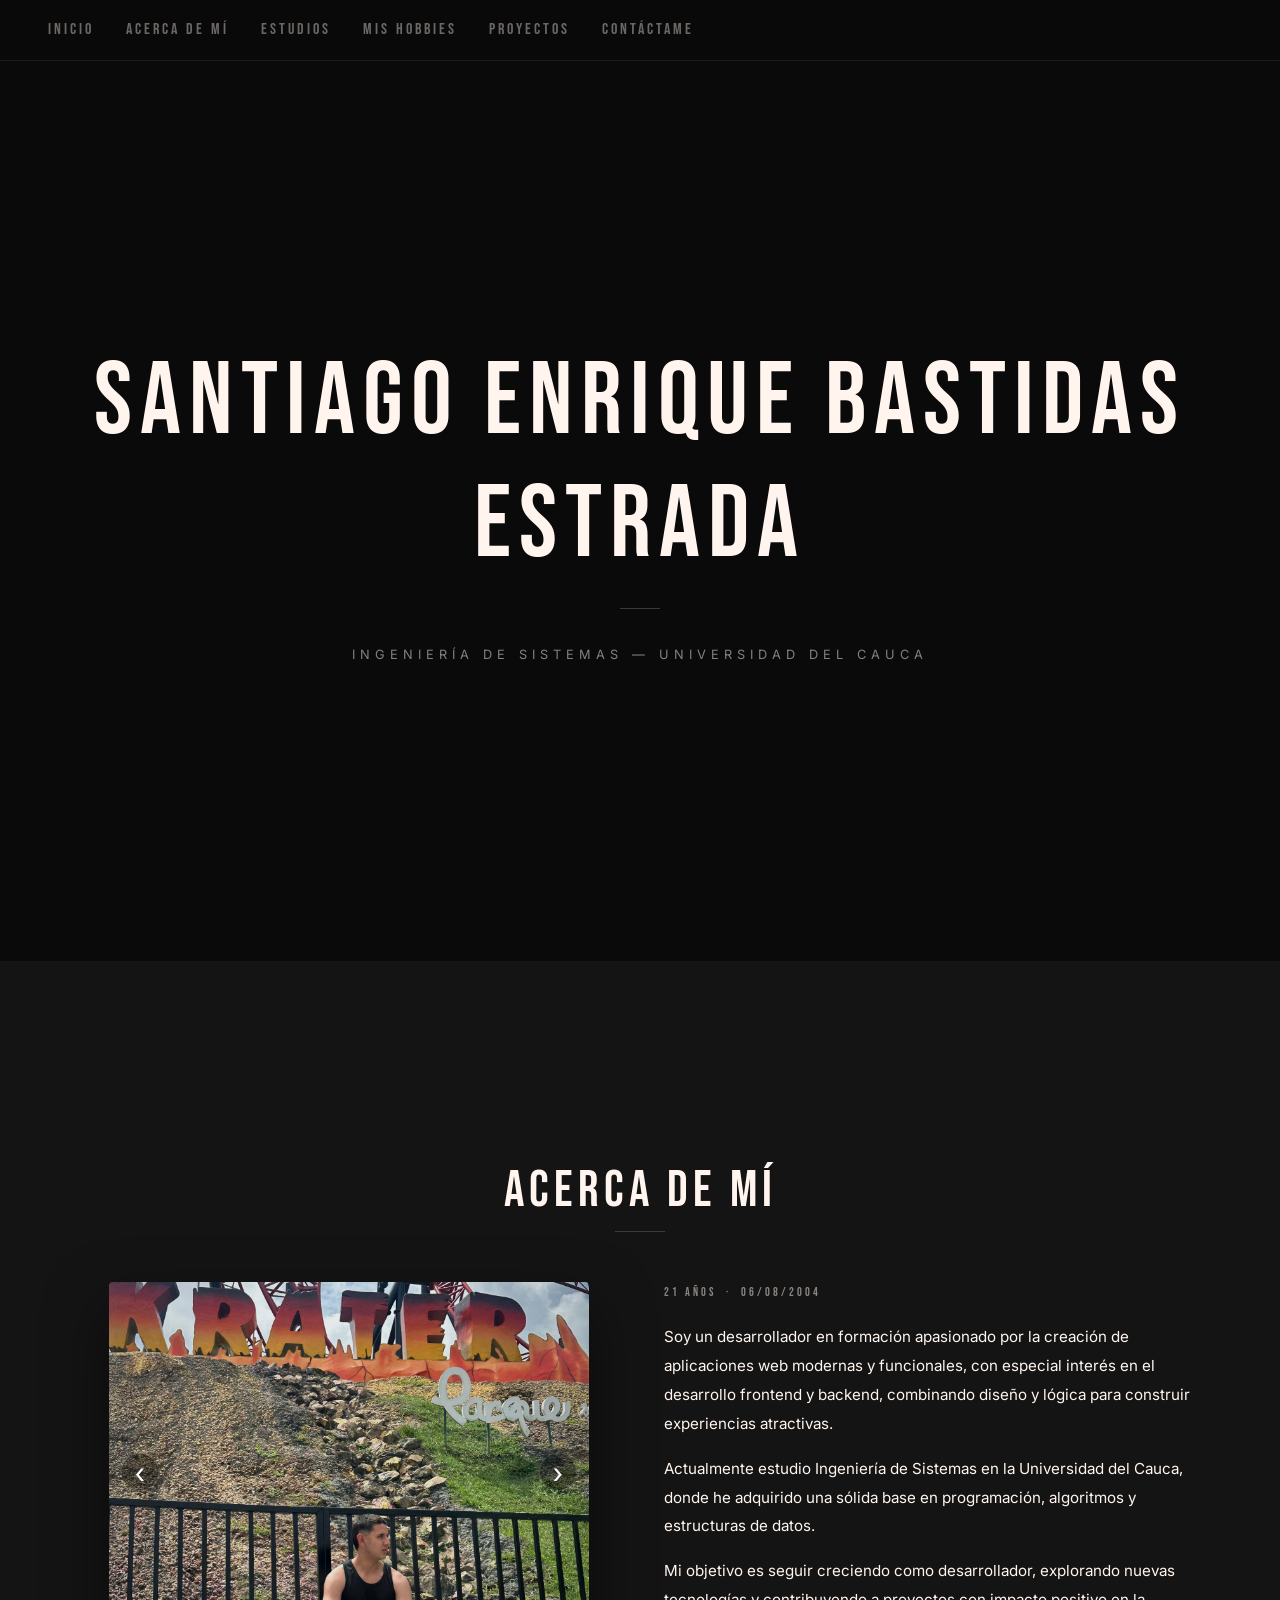
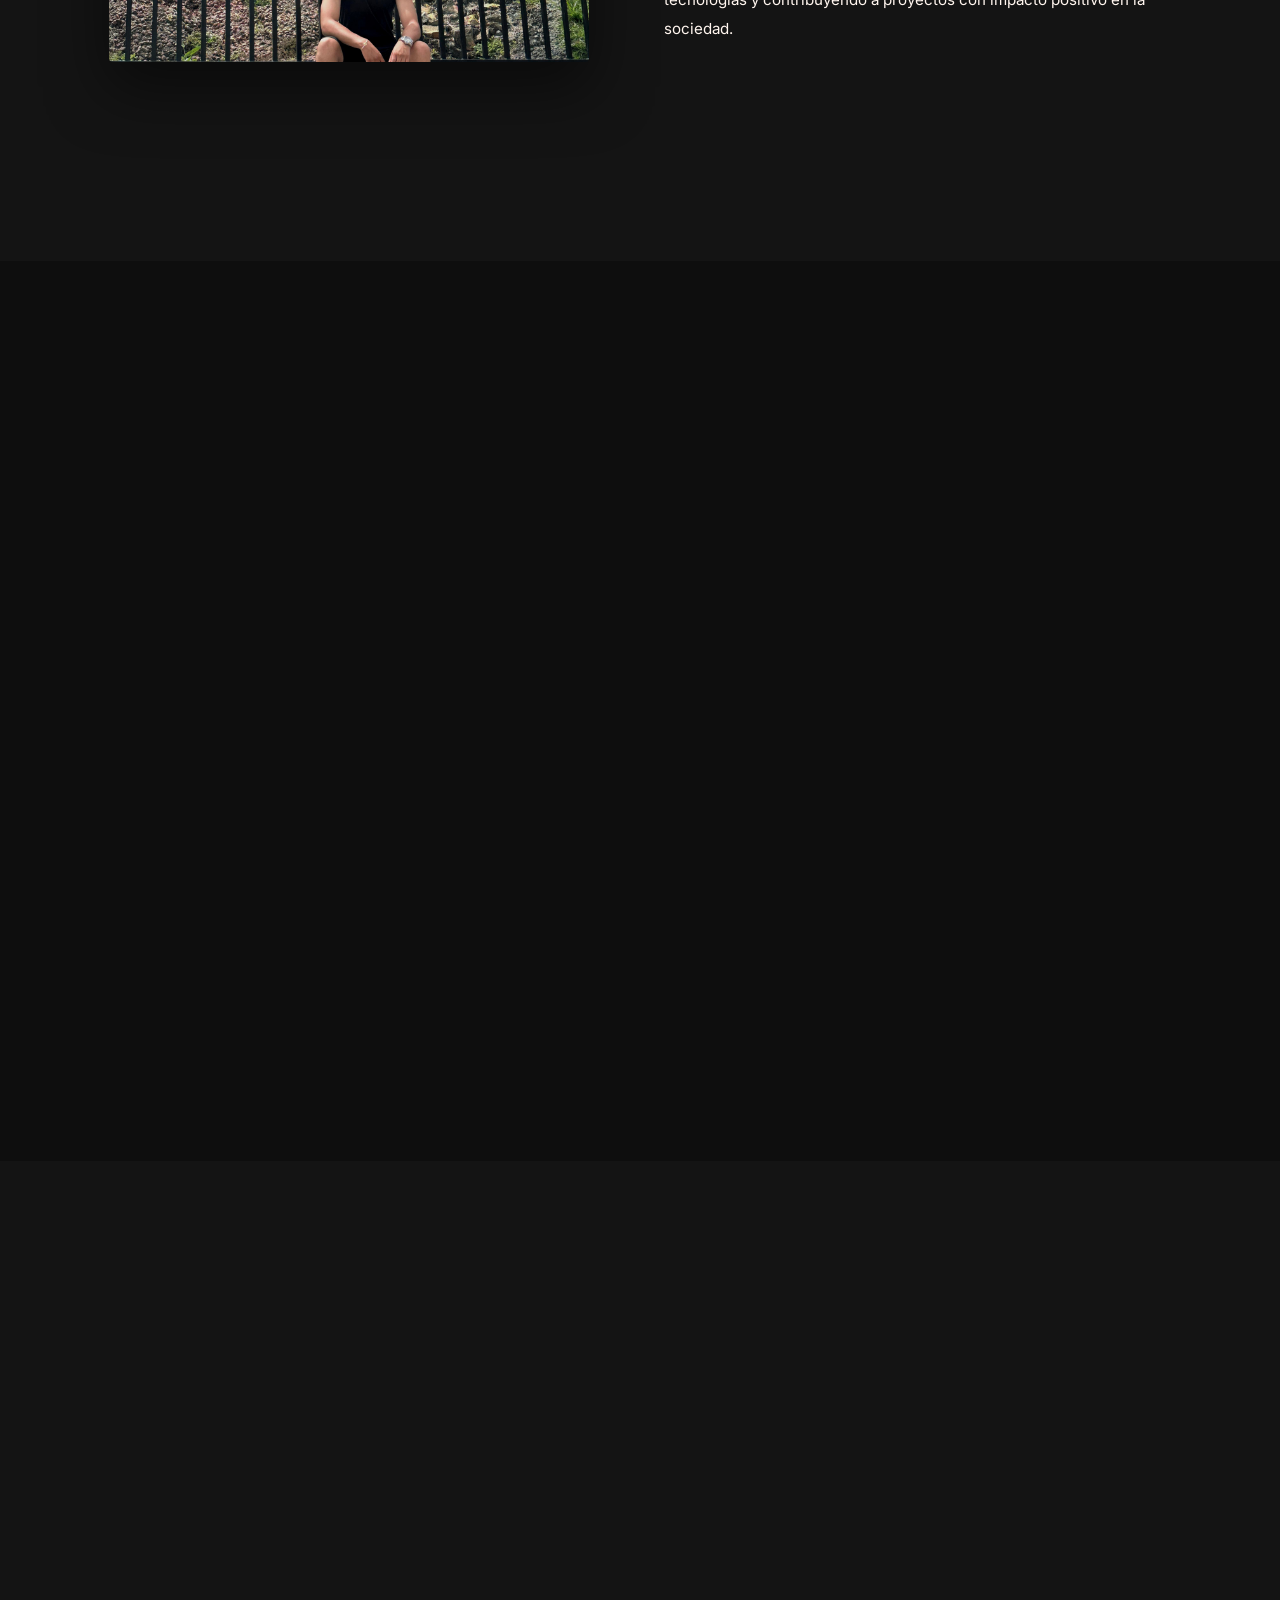
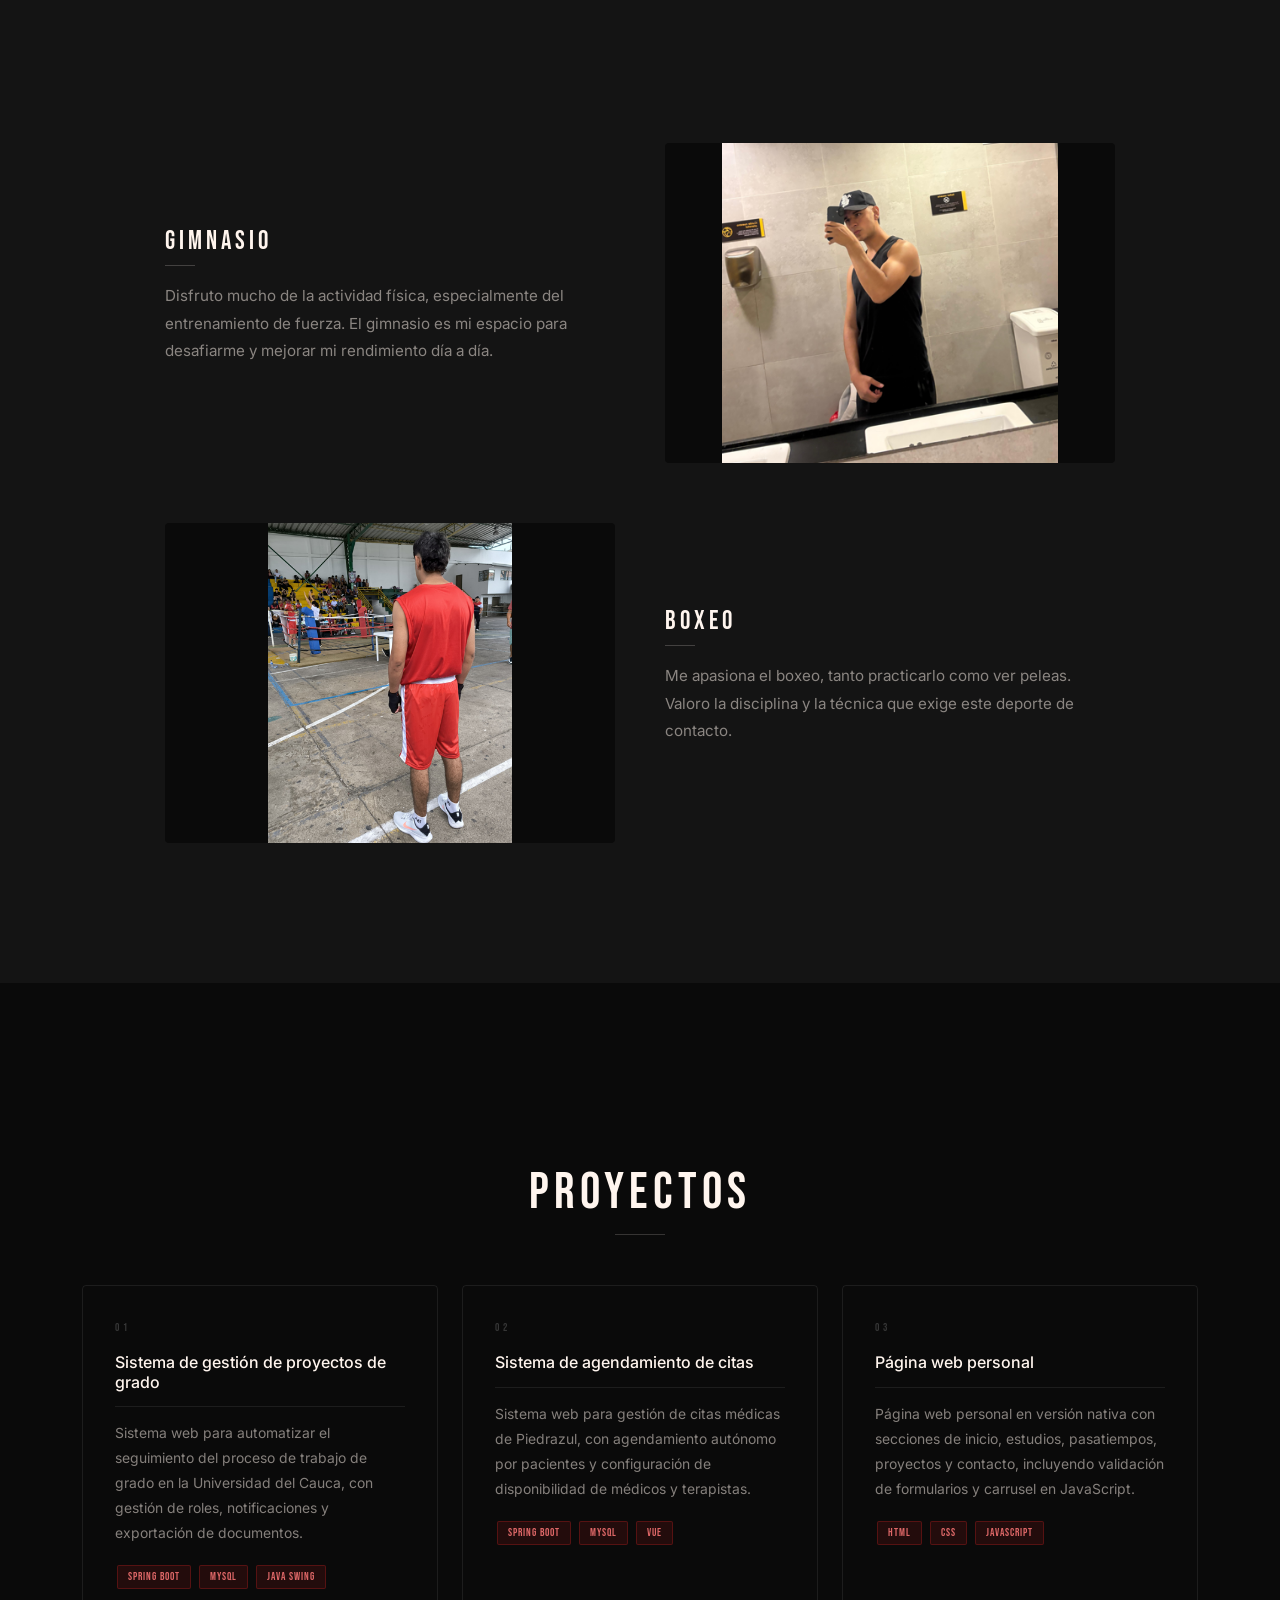
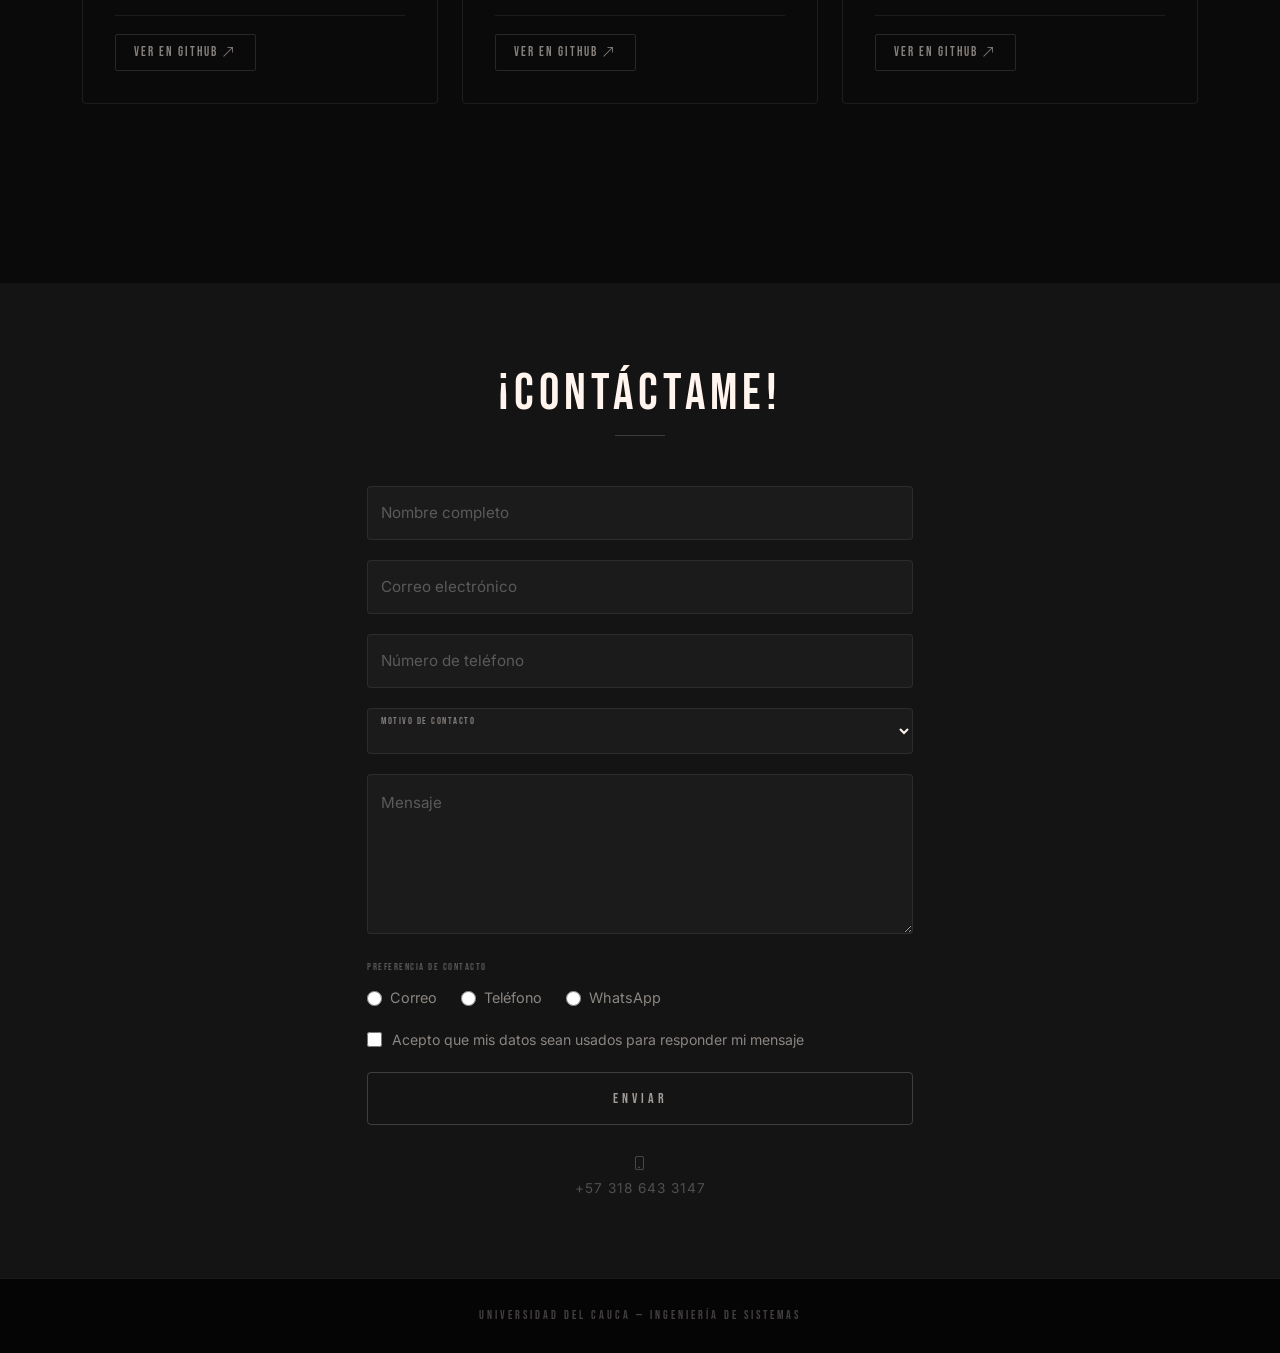
==== SPA(SANTIAGO BASTIDAS)/index.html @ 63e8b096 "se realizo la implementacion de la pagina de presentacion usando SPA" ====
<!DOCTYPE html>
<html lang="es">
<head>
    <meta charset="utf-8" />
    <meta name="viewport" content="width=device-width, initial-scale=1" />
    <meta name="description" content="Curriculum Vitae - Santiago Bastidas" />
    <title>Santiago Bastidas - CV</title>
    <link href="https://cdn.jsdelivr.net/npm/bootstrap@5.3.0/dist/css/bootstrap.min.css" rel="stylesheet" />
    <link href="https://cdn.jsdelivr.net/npm/bootstrap-icons@1.10.5/font/bootstrap-icons.css" rel="stylesheet" />
    <link href="https://fonts.googleapis.com/css2?family=Bebas+Neue&family=Inter:wght@300;400;500&display=swap" rel="stylesheet">
    <link href="css/styles.css" rel="stylesheet" />
</head>
<body>

    <!-- NAVBAR -->
    <nav class="navbar navbar-expand-lg navbar-custom sticky-top">
        <div class="container-fluid">
            <button class="navbar-toggler" type="button" data-bs-toggle="collapse" data-bs-target="#navbarNav">
                <span class="navbar-toggler-icon"></span>
            </button>
            <div class="collapse navbar-collapse" id="navbarNav">
                <ul class="navbar-nav">
                    <li class="nav-item"><a class="nav-link" href="#inicio">Inicio</a></li>
                    <li class="nav-item"><a class="nav-link" href="#acerca">Acerca de mí</a></li>
                    <li class="nav-item"><a class="nav-link" href="#estudios">Estudios</a></li>
                    <li class="nav-item"><a class="nav-link" href="#hobbies">Mis Hobbies</a></li>
                    <li class="nav-item"><a class="nav-link" href="#proyectos">Proyectos</a></li>
                    <li class="nav-item"><a class="nav-link" href="#contacto">Contáctame</a></li>
                </ul>
            </div>
        </div>
    </nav>

    <!-- INICIO -->
    <section id="inicio">
        <h1>SANTIAGO ENRIQUE BASTIDAS ESTRADA</h1>
        <div class="linea-decorativa"></div>
        <p class="subtitulo">Ingeniería de Sistemas — Universidad del Cauca</p>
    </section>

    <!-- ACERCA DE MÍ -->
    <section id="acerca">
        <div class="container">
            <div class="titulo-wrapper animar">
                <h2 class="seccion-titulo">Acerca de mí</h2>
                <span class="titulo-linea"></span>
            </div>
            <div class="row align-items-center g-5">
                <div class="col-lg-6 animar-izq">
                    <div class="mi-carrusel" id="carouselMe">
                        <div class="mi-carrusel-track">
                            <img src="assets/img/presentacion1.JPG" alt="Foto 1">
                            <img src="assets/img/presentacion2.png" alt="Foto 2">
                            <img src="assets/img/presentacion3.JPG" alt="Foto 3">
                        </div>
                        <button class="mi-carrusel-btn prev" onclick="moverCarrusel('carouselMe', -1)">&#8249;</button>
                        <button class="mi-carrusel-btn next" onclick="moverCarrusel('carouselMe', 1)">&#8250;</button>
                    </div>
                </div>
                <div class="col-lg-6 animar-der">
                    <p style="color: var(--text-muted); font-size: 0.78rem; letter-spacing: 3px; margin-bottom: 20px; font-family: 'Bebas Neue', cursive;">
                        21 AÑOS &nbsp;·&nbsp; 06/08/2004
                    </p>
                    <p style="color: var(--text); line-height: 1.9; margin-bottom: 16px; font-size: 0.95rem;">
                        Soy un desarrollador en formación apasionado por la creación de aplicaciones web modernas y funcionales,
                        con especial interés en el desarrollo frontend y backend, combinando diseño y lógica para construir experiencias atractivas.
                    </p>
                    <p style="color: var(--text); line-height: 1.9; margin-bottom: 16px; font-size: 0.95rem;">
                        Actualmente estudio Ingeniería de Sistemas en la Universidad del Cauca,
                        donde he adquirido una sólida base en programación, algoritmos y estructuras de datos.
                    </p>
                    <p style="color: var(--text); line-height: 1.9; font-size: 0.95rem;">
                        Mi objetivo es seguir creciendo como desarrollador, explorando nuevas tecnologías
                        y contribuyendo a proyectos con impacto positivo en la sociedad.
                    </p>
                </div>
            </div>
        </div>
    </section>

    <!-- ESTUDIOS -->
    <section id="estudios">
        <div class="container">
            <div class="titulo-wrapper animar">
                <h2 class="seccion-titulo">Estudios</h2>
                <span class="titulo-linea"></span>
            </div>
            <div class="table-responsive animar">
                <table class="tablaEstudios">
                    <thead>
                        <tr>
                            <th>Nivel</th>
                            <th>Institución</th>
                            <th>Años</th>
                            <th>Ubicación</th>
                        </tr>
                    </thead>
                    <tbody>
                        <tr>
                            <th>Educación Escolar</th>
                            <td>Institución Educativa Seminario</td>
                            <td>2010 – 2021</td>
                            <td>Ipiales, Nariño</td>
                        </tr>
                        <tr>
                            <th>Educación Superior</th>
                            <td>Universidad del Cauca</td>
                            <td>2022 – 2026</td>
                            <td>Popayán, Cauca</td>
                        </tr>
                    </tbody>
                </table>
            </div>
        </div>
    </section>

    <!-- HOBBIES -->
    <section id="hobbies">
        <div class="container">
            <div class="titulo-wrapper animar">
                <h2 class="seccion-titulo">Mis Hobbies</h2>
                <span class="titulo-linea"></span>
            </div>

            <div class="hobby-card animar">
                <div class="mi-carrusel" id="carouselPasto">
                    <div class="mi-carrusel-track">
                        <img src="assets/img/h1.1.png" alt="Fútbol 1">
                        <img src="assets/img/h1.2.png" alt="Fútbol 2">
                        <img src="assets/img/h1.3.png" alt="Fútbol 3">
                    </div>
                    <button class="mi-carrusel-btn prev" onclick="moverCarrusel('carouselPasto', -1)">&#8249;</button>
                    <button class="mi-carrusel-btn next" onclick="moverCarrusel('carouselPasto', 1)">&#8250;</button>
                </div>
                <div>
                    <h5>Fútbol</h5>
                    <div class="hobby-linea"></div>
                    <p>Soy apasionado por el fútbol e hincha fiel del Deportivo Pasto. Sigo al equipo desde 2019 y disfruto ir al estadio a apoyarlos con la barra.</p>
                </div>
            </div>

            <div class="hobby-card reverse animar">
                <div>
                    <h5>Gimnasio</h5>
                    <div class="hobby-linea"></div>
                    <p>Disfruto mucho de la actividad física, especialmente del entrenamiento de fuerza. El gimnasio es mi espacio para desafiarme y mejorar mi rendimiento día a día.</p>
                </div>
                <img src="assets/img/h2.png" alt="Gimnasio">
            </div>

            <div class="hobby-card animar">
                <img src="assets/img/h3.png" alt="Boxeo">
                <div>
                    <h5>Boxeo</h5>
                    <div class="hobby-linea"></div>
                    <p>Me apasiona el boxeo, tanto practicarlo como ver peleas. Valoro la disciplina y la técnica que exige este deporte de contacto.</p>
                </div>
            </div>
        </div>
    </section>

    <!-- PROYECTOS -->
    <section id="proyectos">
        <div class="container">
            <div class="titulo-wrapper animar">
                <h2 class="seccion-titulo">Proyectos</h2>
                <span class="titulo-linea"></span>
            </div>
            <div class="row g-4">

                <div class="col-md-4 animar">
                    <div class="card-proyecto">
                        <div>
                            <p class="numero">01</p>
                            <h5>Sistema de gestión de proyectos de grado</h5>
                            <p>Sistema web para automatizar el seguimiento del proceso de trabajo de grado en la Universidad del Cauca, con gestión de roles, notificaciones y exportación de documentos.</p>
                            <div>
                                <span class="badge-tech">Spring Boot</span>
                                <span class="badge-tech">MySQL</span>
                                <span class="badge-tech">Java Swing</span>
                            </div>
                        </div>
                        <div class="card-footer-proyecto">
                            <a href="https://github.com/SantiagoBastidas04/proyectoCursoMicroservicios" target="_blank" class="btn-github">
                                Ver en GitHub <i class="bi bi-arrow-up-right"></i>
                            </a>
                        </div>
                    </div>
                </div>

                <div class="col-md-4 animar">
                    <div class="card-proyecto">
                        <div>
                            <p class="numero">02</p>
                            <h5>Sistema de agendamiento de citas</h5>
                            <p>Sistema web para gestión de citas médicas de Piedrazul, con agendamiento autónomo por pacientes y configuración de disponibilidad de médicos y terapistas.</p>
                            <div>
                                <span class="badge-tech">Spring Boot</span>
                                <span class="badge-tech">MySQL</span>
                                <span class="badge-tech">Vue</span>
                            </div>
                        </div>
                        <div class="card-footer-proyecto">
                            <a href="https://github.com/SantiagoBastidas04" target="_blank" class="btn-github">
                                Ver en GitHub <i class="bi bi-arrow-up-right"></i>
                            </a>
                        </div>
                    </div>
                </div>

                <div class="col-md-4 animar">
                    <div class="card-proyecto">
                        <div>
                            <p class="numero">03</p>
                            <h5>Página web personal</h5>
                            <p>Página web personal en versión nativa con secciones de inicio, estudios, pasatiempos, proyectos y contacto, incluyendo validación de formularios y carrusel en JavaScript.</p>
                            <div>
                                <span class="badge-tech">HTML</span>
                                <span class="badge-tech">CSS</span>
                                <span class="badge-tech">JavaScript</span>
                            </div>
                        </div>
                        <div class="card-footer-proyecto">
                            <a href="https://github.com/SantiagoBastidas04/PaginaPresentacion" target="_blank" class="btn-github">
                                Ver en GitHub <i class="bi bi-arrow-up-right"></i>
                            </a>
                        </div>
                    </div>
                </div>

            </div>
        </div>
    </section>

    <!-- CONTACTO -->
    <section id="contacto">
        <div class="container">
            <div class="titulo-wrapper animar">
                <h2 class="seccion-titulo">¡Contáctame!</h2>
                <span class="titulo-linea"></span>
            </div>
            <div class="row justify-content-center">
                <div class="col-lg-6 col-md-8 animar">

                    <form id="contactForm" novalidate>

                        <div class="campo-flotante">
                            <input class="campo-input" id="name" type="text" placeholder=" " required>
                            <label class="campo-label" for="name">Nombre completo</label>
                            <span class="campo-error">Ingresa tu nombre</span>
                        </div>

                        <div class="campo-flotante">
                            <input class="campo-input" id="email" type="email" placeholder=" " required>
                            <label class="campo-label" for="email">Correo electrónico</label>
                            <span class="campo-error">Ingresa un correo válido</span>
                        </div>

                        <div class="campo-flotante">
                            <input class="campo-input" id="phone" type="tel" placeholder=" " required>
                            <label class="campo-label" for="phone">Número de teléfono</label>
                            <span class="campo-error">Ingresa un número válido</span>
                        </div>

                        <div class="campo-flotante">
                            <select class="campo-input campo-select" id="motivo" required>
                                <option value="" disabled selected></option>
                                <option value="trabajo">Oferta de trabajo</option>
                                <option value="proyecto">Colaboración en proyecto</option>
                                <option value="consulta">Consulta general</option>
                                <option value="otro">Otro</option>
                            </select>
                            <label class="campo-label" for="motivo">Motivo de contacto</label>
                            <span class="campo-error">Selecciona un motivo</span>
                        </div>

                        <div class="campo-flotante">
                            <textarea class="campo-input campo-textarea" id="message" placeholder=" " required></textarea>
                            <label class="campo-label" for="message">Mensaje</label>
                            <span class="campo-error">Escribe un mensaje</span>
                        </div>

                        <div class="campo-grupo">
                            <p class="campo-grupo-label">Preferencia de contacto</p>
                            <div class="d-flex gap-4">
                                <label class="campo-radio">
                                    <input type="radio" name="preferencia" value="email" required>
                                    <span>Correo</span>
                                </label>
                                <label class="campo-radio">
                                    <input type="radio" name="preferencia" value="telefono">
                                    <span>Teléfono</span>
                                </label>
                                <label class="campo-radio">
                                    <input type="radio" name="preferencia" value="whatsapp">
                                    <span>WhatsApp</span>
                                </label>
                            </div>
                            <span class="campo-error" id="error-preferencia">Selecciona una preferencia</span>
                        </div>

                        <div class="campo-grupo">
                            <label class="campo-checkbox">
                                <input type="checkbox" id="terminos" required>
                                <span>Acepto que mis datos sean usados para responder mi mensaje</span>
                            </label>
                            <span class="campo-error" id="error-terminos">Debes aceptar los términos</span>
                        </div>

                        <div class="mensaje-exito oculto" id="submitSuccessMessage">
                            ¡Mensaje enviado correctamente!
                        </div>
                        <div class="mensaje-error-form oculto" id="submitErrorMessage">
                            Por favor corrige los errores antes de enviar
                        </div>

                        <button class="btn-enviar" type="submit">Enviar</button>
                    </form>

                    <div class="contacto-telefono">
                        <i class="bi bi-phone"></i>
                        <p>+57 318 643 3147</p>
                    </div>

                </div>
            </div>
        </div>
    </section>

    <!-- FOOTER -->
    <footer>
        <p>Universidad del Cauca — Ingeniería de Sistemas</p>
    </footer>

    <script src="https://cdn.jsdelivr.net/npm/bootstrap@5.3.0/dist/js/bootstrap.bundle.min.js"></script>
    <script src="js/scripts.js"></script>

</body>
</html>
---- SPA(SANTIAGO BASTIDAS)/css/styles.css ----
/* ===== VARIABLES ===== */
:root {
    --bg-dark:    #0a0a0a;
    --bg-mid:     #141414;
    --bg-light:   #0e0e0e;
    --text:       seashell;
    --text-muted: rgba(255,245,238,0.5);
    --border:     rgba(255,255,255,0.08);
}

* { box-sizing: border-box; }
html { scroll-behavior: smooth; }

body {
    margin: 0;
    background-color: var(--bg-dark);
    color: var(--text);
    font-family: 'Inter', sans-serif;
}

/* ===== ANIMACIONES ===== */
@keyframes fadeUp {
    from { opacity: 0; transform: translateY(30px); }
    to   { opacity: 1; transform: translateY(0); }
}
@keyframes fadeIn {
    from { opacity: 0; }
    to   { opacity: 1; }
}
@keyframes lineExpand {
    from { width: 0; }
    to   { width: 50px; }
}

.animar {
    opacity: 0;
    transform: translateY(30px);
    transition: opacity 0.7s ease, transform 0.7s ease;
}
.animar.visible {
    opacity: 1;
    transform: translateY(0);
}
.animar-izq {
    opacity: 0;
    transform: translateX(-40px);
    transition: opacity 0.7s ease, transform 0.7s ease;
}
.animar-izq.visible {
    opacity: 1;
    transform: translateX(0);
}
.animar-der {
    opacity: 0;
    transform: translateX(40px);
    transition: opacity 0.7s ease, transform 0.7s ease;
}
.animar-der.visible {
    opacity: 1;
    transform: translateX(0);
}

/* ===== NAVBAR ===== */
.navbar-custom {
    background-color: rgba(10,10,10,0.96);
    backdrop-filter: blur(12px);
    font-family: 'Bebas Neue', cursive;
    letter-spacing: 3px;
    padding: 0 20px;
    border-bottom: 1px solid var(--border);
}

.navbar-custom .nav-link {
    color: rgba(255,245,238,0.4) !important;
    font-size: 1rem;
    padding: 18px 16px !important;
    transition: color 0.2s ease, letter-spacing 0.25s ease;
    position: relative;
}

.navbar-custom .nav-link::after {
    content: '';
    position: absolute;
    bottom: 10px;
    left: 16px;
    width: 0;
    height: 1px;
    background-color: seashell;
    transition: width 0.25s ease;
}

.navbar-custom .nav-link:hover {
    color: seashell !important;
    letter-spacing: 4px;
}

.navbar-custom .nav-link:hover::after {
    width: calc(100% - 32px);
}

.navbar-toggler { border-color: rgba(255,255,255,0.2); }
.navbar-toggler-icon { filter: invert(1); }

/* ===== SECCIONES ===== */
section {
    min-height: 100vh;
    display: flex;
    flex-direction: column;
    justify-content: center;
    padding: 80px 20px;
}

#inicio    { background-color: var(--bg-dark); }
#acerca    { background-color: var(--bg-mid); }
#estudios  { background-color: var(--bg-light); }
#hobbies   { background-color: var(--bg-mid); }
#proyectos { background-color: var(--bg-dark); }
#contacto  { background-color: var(--bg-mid); }

/* ===== TÍTULOS ===== */
h1 {
    font-family: 'Bebas Neue', cursive;
    font-size: clamp(2.8rem, 8vw, 7rem);
    letter-spacing: 8px;
    text-transform: uppercase;
    color: var(--text);
    margin: 0;
    text-align: center;
    animation: fadeUp 1s ease forwards;
}

h2.seccion-titulo {
    font-family: 'Bebas Neue', cursive;
    font-size: clamp(2rem, 5vw, 3.2rem);
    letter-spacing: 5px;
    text-transform: uppercase;
    color: var(--text);
    text-align: center;
    margin-bottom: 10px;
}

.titulo-wrapper {
    text-align: center;
    margin-bottom: 50px;
}

.titulo-linea {
    display: block;
    height: 1px;
    background-color: rgba(255,245,238,0.18);
    width: 50px;
    margin: 10px auto 0;
}

/* ===== INICIO ===== */
#inicio {
    align-items: center;
    text-align: center;
}

#inicio .subtitulo {
    color: var(--text-muted);
    font-size: 0.8rem;
    letter-spacing: 5px;
    margin-top: 16px;
    text-transform: uppercase;
    animation: fadeIn 1.5s ease forwards;
}

#inicio .linea-decorativa {
    width: 40px;
    height: 1px;
    background: rgba(255,245,238,0.2);
    margin: 20px auto;
}

/* ===== CARRUSEL ===== */
.mi-carrusel {
    position: relative;
    width: 100%;
    max-width: 480px;
    overflow: hidden;
    border-radius: 4px;
    margin: 0 auto;
    box-shadow: 0 25px 60px rgba(0,0,0,0.5);
}

.mi-carrusel-track {
    display: flex;
    transition: transform 0.6s cubic-bezier(0.4, 0, 0.2, 1);
}

.mi-carrusel-track img {
    min-width: 100%;
    height: 380px;
    object-fit: cover;
}

.mi-carrusel-btn {
    position: absolute;
    top: 50%;
    transform: translateY(-50%);
    background: rgba(0,0,0,0.4);
    color: white;
    border: 1px solid rgba(255,255,255,0.15);
    font-size: 1.8rem;
    width: 38px;
    height: 38px;
    border-radius: 50%;
    cursor: pointer;
    display: flex;
    align-items: center;
    justify-content: center;
    transition: background 0.2s, border-color 0.2s;
}

.mi-carrusel-btn:hover {
    background: rgba(0,0,0,0.8);
    border-color: rgba(255,255,255,0.4);
}

.mi-carrusel-btn.prev { left: 12px; }
.mi-carrusel-btn.next { right: 12px; }

/* ===== TABLA ESTUDIOS ===== */
.tablaEstudios {
    color: var(--text);
    border-collapse: collapse;
    width: 100%;
}

.tablaEstudios thead tr {
    background-color: transparent;
    border-bottom: 1px solid rgba(255,255,255,0.15);
    text-transform: uppercase;
    font-size: 0.72rem;
    letter-spacing: 3px;
}

.tablaEstudios th {
    padding: 16px 24px;
    font-weight: 400;
    color: var(--text-muted);
    font-family: 'Bebas Neue', cursive;
    letter-spacing: 2px;
}

.tablaEstudios td {
    padding: 20px 24px;
    border-bottom: 1px solid var(--border);
    font-size: 0.95rem;
}

.tablaEstudios tbody tr {
    transition: background 0.2s ease;
}

.tablaEstudios tbody tr:hover {
    background-color: rgba(255,255,255,0.03);
}

/* ===== HOBBIES ===== */
.hobby-card {
    display: grid;
    grid-template-columns: 1fr 1fr;
    align-items: center;
    gap: 50px;
    max-width: 950px;
    margin: 0 auto 60px;
}

.hobby-card img {
    width: 100%;
    height: 320px;
    object-fit: contain;
    border-radius: 4px;
    background-color: var(--bg-dark);
    transition: transform 0.4s ease, box-shadow 0.4s ease;
}

.hobby-card img:hover {
    transform: scale(1.02);
    box-shadow: 0 20px 50px rgba(0,0,0,0.6);
}

.hobby-card h5 {
    font-family: 'Bebas Neue', cursive;
    letter-spacing: 4px;
    font-size: 1.6rem;
    color: var(--text);
    margin-bottom: 8px;
}

.hobby-linea {
    width: 30px;
    height: 1px;
    background: rgba(255,245,238,0.2);
    margin-bottom: 16px;
    transition: width 0.4s ease;
}

.hobby-card:hover .hobby-linea {
    width: 55px;
}

.hobby-card p {
    color: var(--text-muted);
    font-size: 0.95rem;
    line-height: 1.8;
    text-align: left;
}

@media (max-width: 768px) {
    .hobby-card { grid-template-columns: 1fr; gap: 24px; }
    .hobby-card.reverse img { order: -1; }
}

/* ===== PROYECTOS ===== */
.card-proyecto {
    color: var(--text);
    background-color: transparent;
    border: 1px solid var(--border);
    border-radius: 4px;
    padding: 32px;
    display: flex;
    flex-direction: column;
    justify-content: space-between;
    height: 100%;
    transition: transform 0.4s ease, border-color 0.4s ease, background 0.4s ease;
    position: relative;
    overflow: hidden;
}

.card-proyecto::before {
    content: '';
    position: absolute;
    top: 0; left: 0; right: 0;
    height: 1px;
    background: linear-gradient(90deg, transparent, rgba(255,245,238,0.3), transparent);
    transform: scaleX(0);
    transition: transform 0.4s ease;
}

.card-proyecto:hover {
    transform: translateY(-6px);
    border-color: rgba(255,255,255,0.16);
    background-color: rgba(255,255,255,0.02);
}

.card-proyecto:hover::before {
    transform: scaleX(1);
}

.card-proyecto .numero {
    font-size: 0.68rem;
    color: rgba(255,255,255,0.18);
    letter-spacing: 4px;
    font-family: 'Bebas Neue', cursive;
    margin-bottom: 16px;
}

.card-proyecto h5 {
    font-size: 1rem;
    font-weight: 500;
    padding-bottom: 14px;
    border-bottom: 1px solid var(--border);
    margin-bottom: 14px;
}

.card-proyecto p {
    font-size: 0.87rem;
    line-height: 1.8;
    color: var(--text-muted);
    text-align: left;
}

.badge-tech {
    background-color: rgba(180, 30, 30, 0.15);
    color: rgba(255, 120, 120, 0.85);
    font-size: 0.68rem;
    padding: 3px 10px;
    border-radius: 2px;
    border: 1px solid rgba(180, 30, 30, 0.35);
    letter-spacing: 1px;
    display: inline-block;
    margin: 2px;
    font-family: 'Bebas Neue', cursive;
    transition: border-color 0.2s, color 0.2s, background 0.2s;
}

.card-proyecto:hover .badge-tech {
    background-color: rgba(180, 30, 30, 0.25);
    border-color: rgba(180, 30, 30, 0.6);
    color: rgba(255, 140, 140, 1);
}

.card-proyecto:hover .badge-tech {
    border-color: rgba(255,255,255,0.18);
    color: rgba(255,245,238,0.7);
}

.card-footer-proyecto {
    margin-top: 24px;
    padding-top: 18px;
    border-top: 1px solid var(--border);
}

.btn-github {
    font-size: 0.8rem;
    color: rgba(255,245,238,0.5);
    border: 1px solid rgba(255,255,255,0.12);
    padding: 8px 18px;
    border-radius: 2px;
    text-decoration: none;
    font-family: 'Bebas Neue', cursive;
    letter-spacing: 2px;
    transition: background 0.2s, color 0.2s, border-color 0.2s;
    display: inline-block;
}

.btn-github:hover {
    background-color: seashell;
    color: #0a0a0a;
    border-color: seashell;
}

/* ===== CONTACTO ===== */
.campo-flotante {
    position: relative;
    margin-bottom: 20px;
}

.campo-input {
    width: 100%;
    padding: 20px 14px 8px 14px;
    background-color: rgba(255,255,255,0.03);
    border: 1px solid rgba(255,255,255,0.08);
    border-radius: 4px;
    color: seashell;
    font-size: 1rem;
    outline: none;
    transition: border-color 0.2s, background 0.2s;
}

.campo-input:focus {
    border-color: rgba(255,255,255,0.3);
    background-color: rgba(255,255,255,0.05);
}

.campo-textarea { height: 10rem; resize: vertical; }

.campo-select { padding-top: 14px; cursor: pointer; }

.campo-select option {
    background-color: #141414;
    color: seashell;
}

.campo-label {
    position: absolute;
    top: 50%;
    left: 14px;
    transform: translateY(-50%);
    color: rgba(255,255,255,0.28);
    font-size: 0.95rem;
    pointer-events: none;
    transition: top 0.2s, font-size 0.2s, color 0.2s, letter-spacing 0.2s;
}

.campo-flotante:has(.campo-textarea) .campo-label,
.campo-flotante:has(.campo-select) .campo-label {
    top: 18px;
    transform: none;
}

.campo-input:focus + .campo-label,
.campo-input:not(:placeholder-shown) + .campo-label,
.campo-select:focus + .campo-label,
.campo-select:valid + .campo-label {
    top: 6px;
    transform: none;
    font-size: 0.65rem;
    color: rgba(255,245,238,0.45);
    letter-spacing: 1.5px;
    font-family: 'Bebas Neue', cursive;
}

.campo-error {
    display: none;
    color: #c0392b;
    font-size: 0.78rem;
    margin-top: 4px;
}

.campo-grupo { margin-bottom: 20px; }

.campo-grupo-label {
    color: rgba(255,255,255,0.28);
    font-size: 0.65rem;
    letter-spacing: 1.5px;
    font-family: 'Bebas Neue', cursive;
    margin: 0 0 12px 0;
}

.campo-radio {
    display: flex;
    align-items: center;
    gap: 8px;
    color: var(--text-muted);
    font-size: 0.9rem;
    cursor: pointer;
    transition: color 0.2s;
}

.campo-radio:hover { color: var(--text); }

.campo-radio input[type="radio"],
.campo-checkbox input[type="checkbox"] {
    accent-color: seashell;
    width: 15px;
    height: 15px;
    cursor: pointer;
}

.campo-checkbox {
    display: flex;
    align-items: flex-start;
    gap: 10px;
    color: var(--text-muted);
    font-size: 0.88rem;
    cursor: pointer;
    line-height: 1.6;
    transition: color 0.2s;
}

.campo-checkbox:hover { color: var(--text); }
.campo-checkbox input { margin-top: 3px; flex-shrink: 0; }

.oculto { display: none; }

.mensaje-exito {
    text-align: center;
    color: #27ae60;
    font-size: 0.9rem;
    margin-bottom: 16px;
}

.mensaje-error-form {
    text-align: center;
    color: #c0392b;
    font-size: 0.9rem;
    margin-bottom: 16px;
}

.btn-enviar {
    width: 100%;
    padding: 15px;
    background-color: transparent;
    color: rgba(255,245,238,0.6);
    border: 1px solid rgba(255,255,255,0.18);
    border-radius: 4px;
    font-size: 0.9rem;
    font-family: 'Bebas Neue', cursive;
    letter-spacing: 4px;
    cursor: pointer;
    transition: background 0.25s, color 0.25s, border-color 0.25s, letter-spacing 0.25s;
}

.btn-enviar:hover {
    background-color: seashell;
    color: #0a0a0a;
    border-color: seashell;
    letter-spacing: 6px;
}

.contacto-telefono {
    text-align: center;
    color: rgba(255,255,255,0.25);
    margin-top: 28px;
    font-size: 0.85rem;
    letter-spacing: 1px;
}

.contacto-telefono p { margin: 4px 0 0 0; }

/* ===== FOOTER ===== */
footer {
    background-color: #050505;
    color: rgba(255,245,238,0.25);
    text-align: center;
    padding: 28px 20px;
    border-top: 1px solid var(--border);
    font-size: 0.75rem;
    letter-spacing: 3px;
    font-family: 'Bebas Neue', cursive;
}

footer p { margin: 0; }
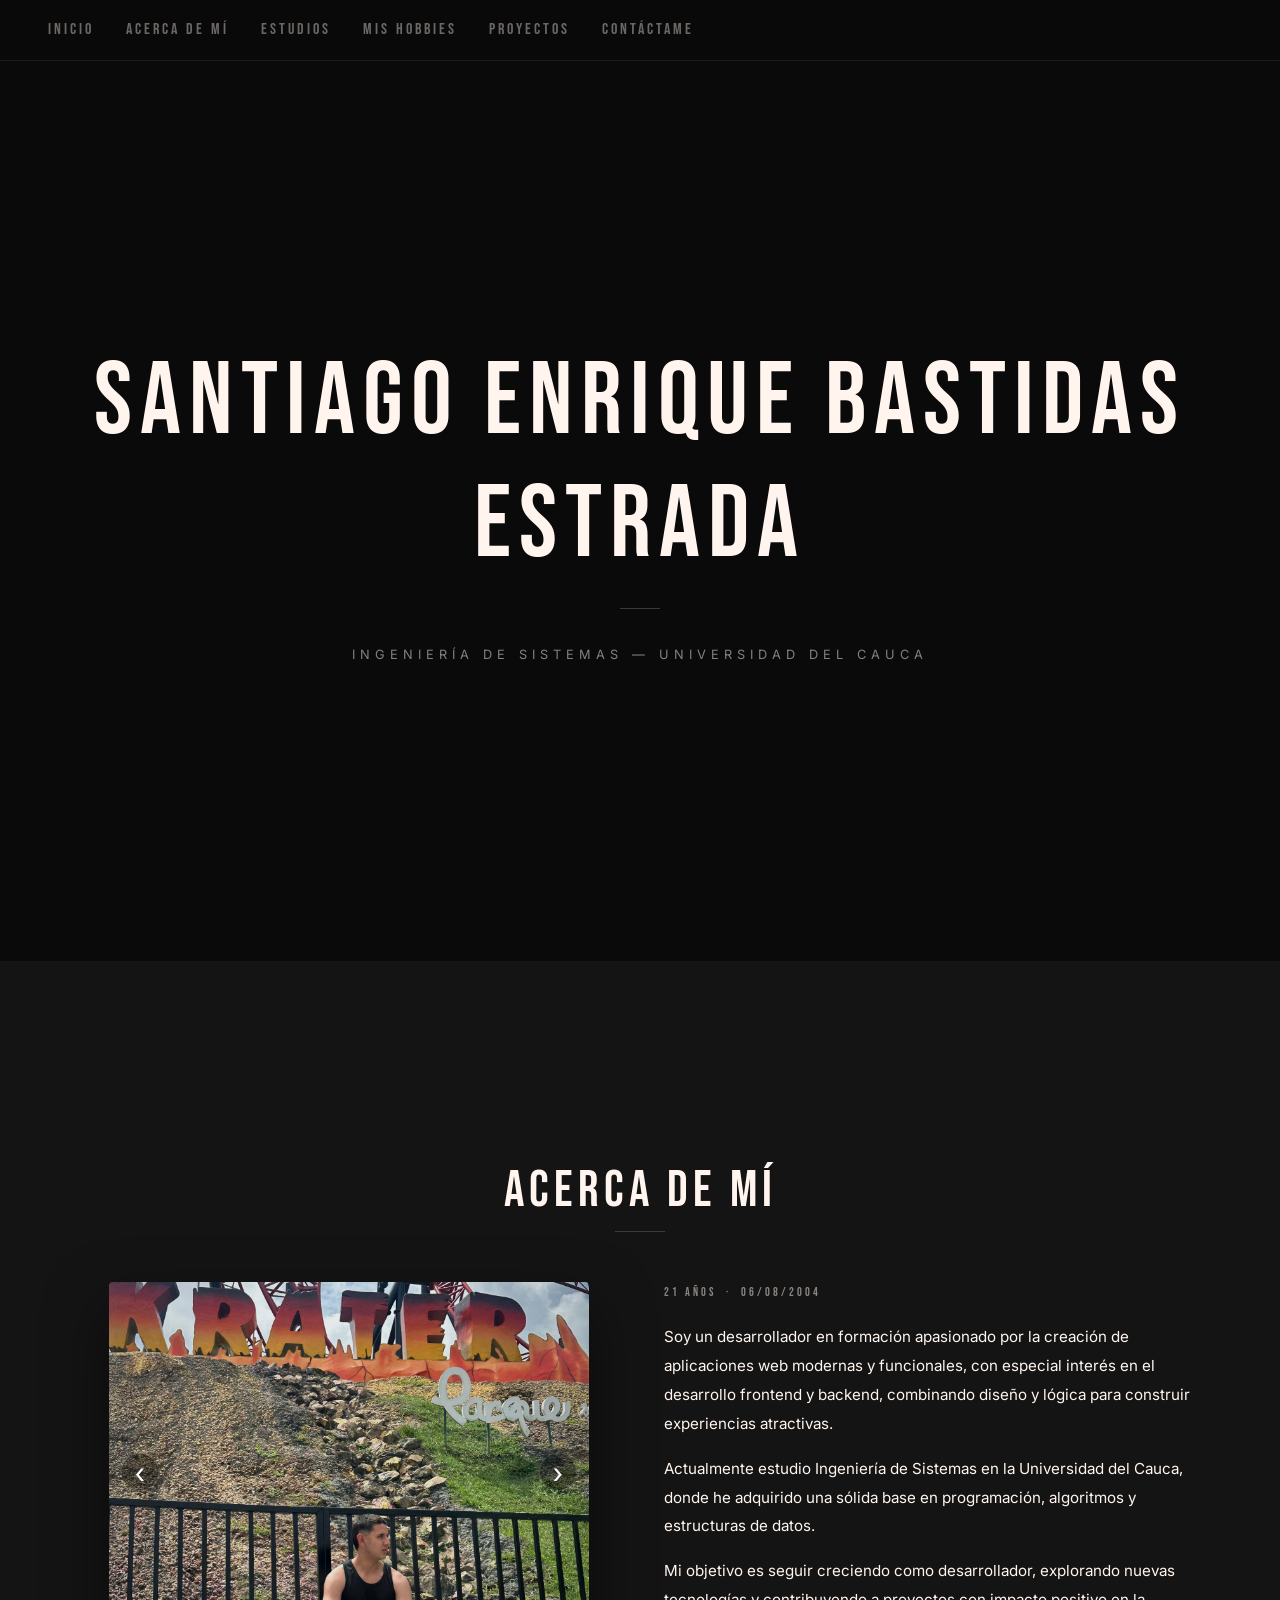
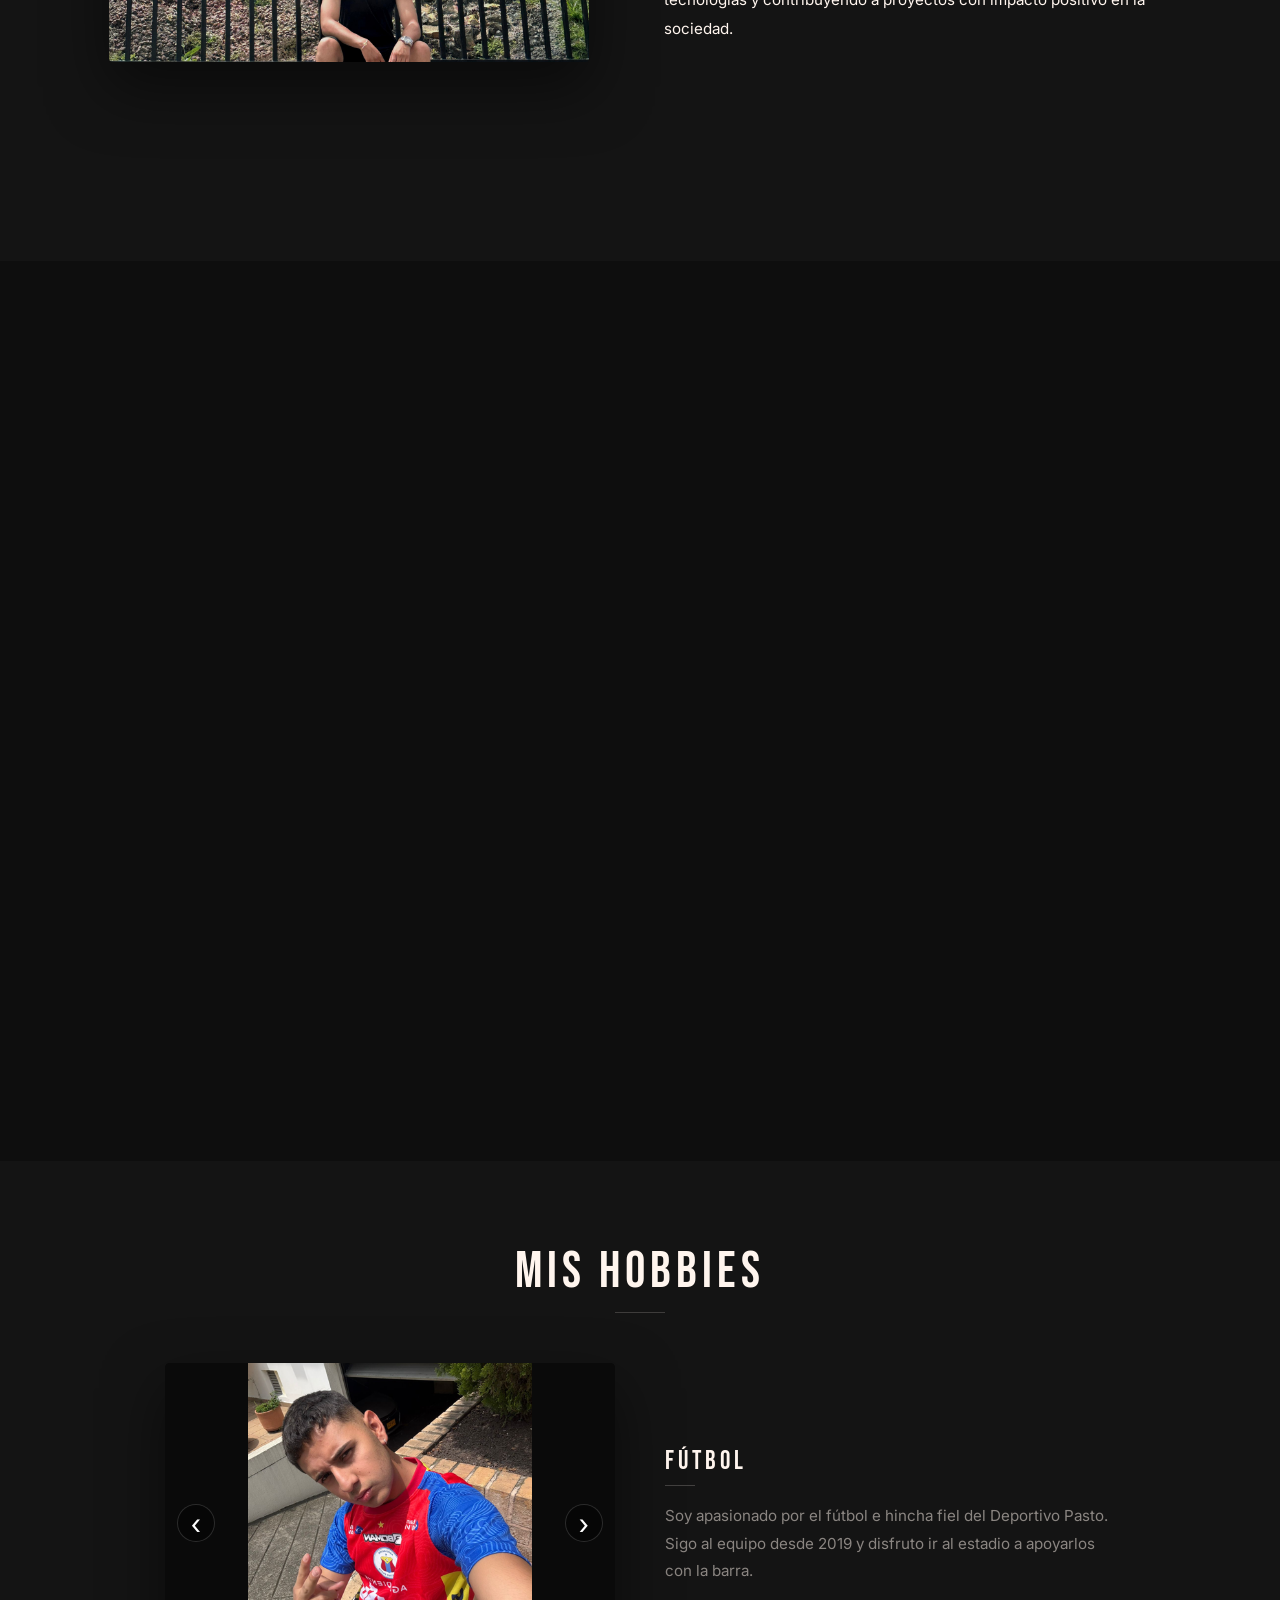
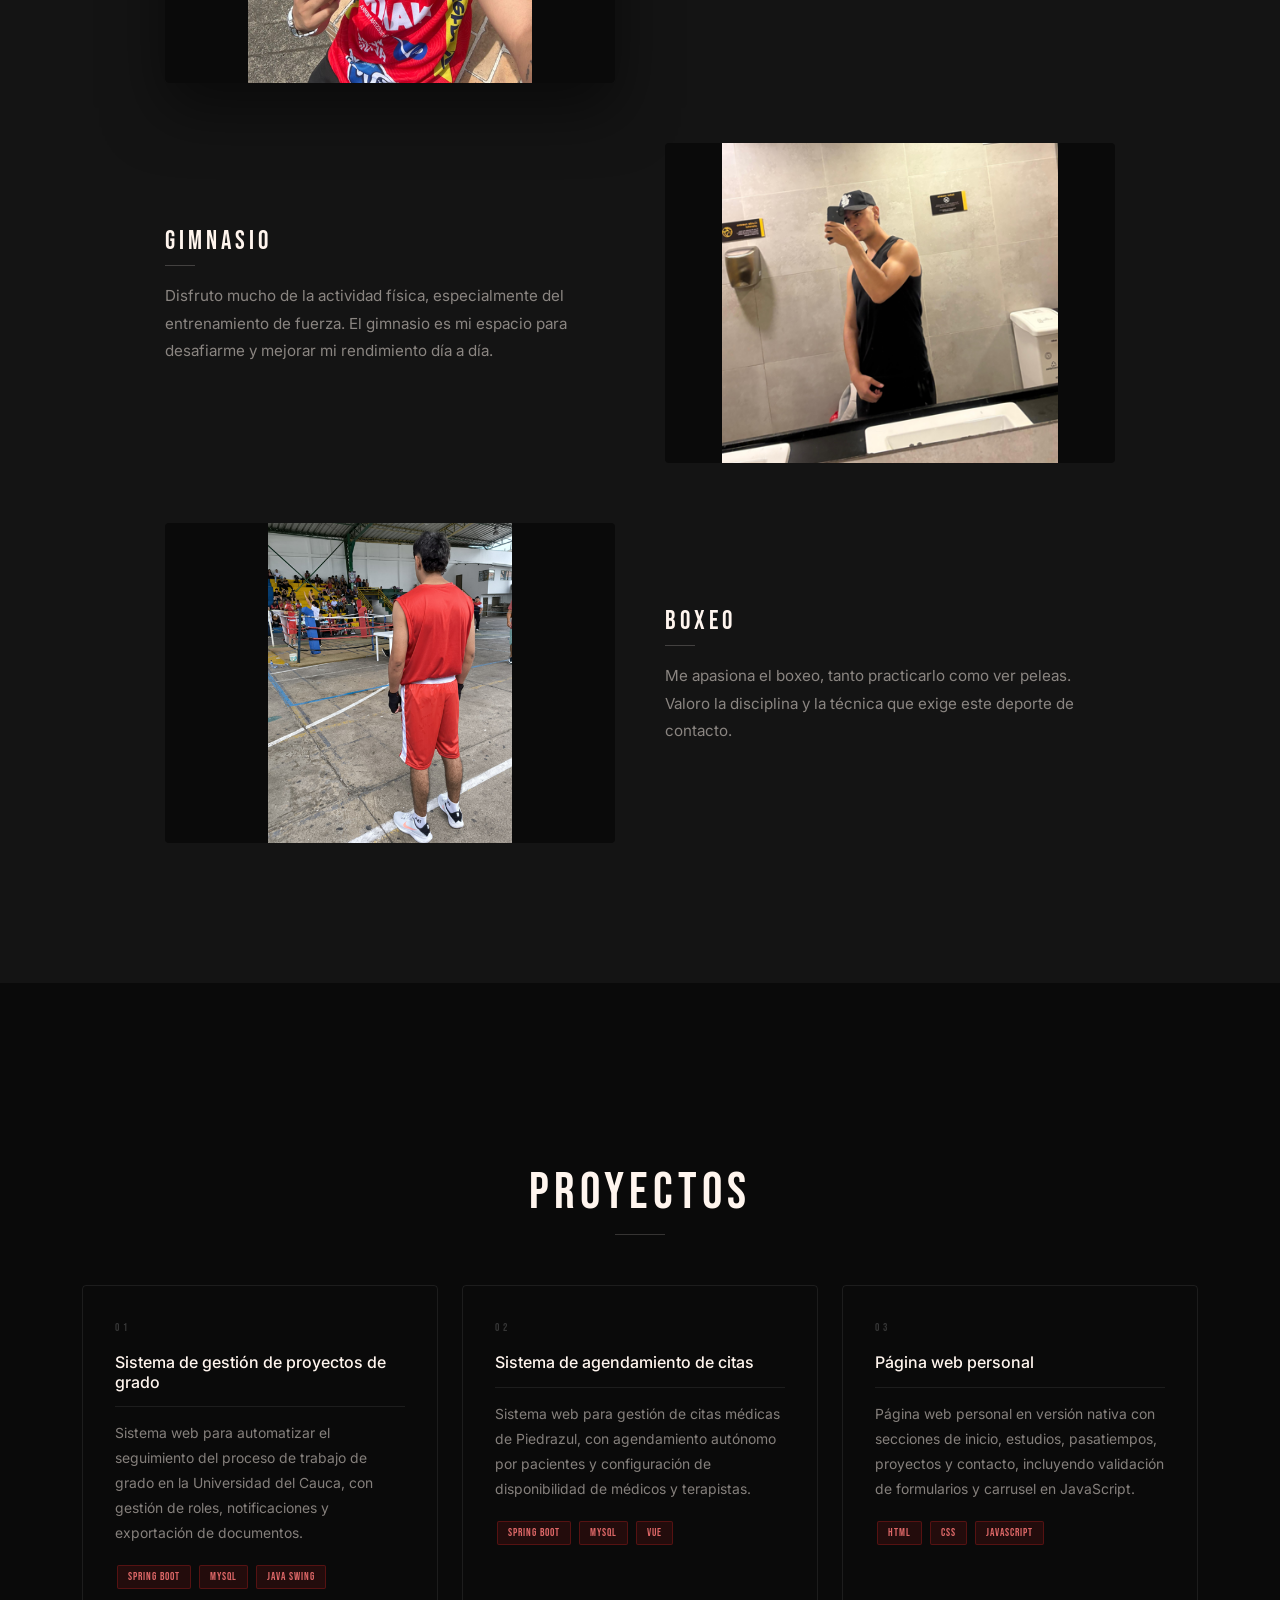
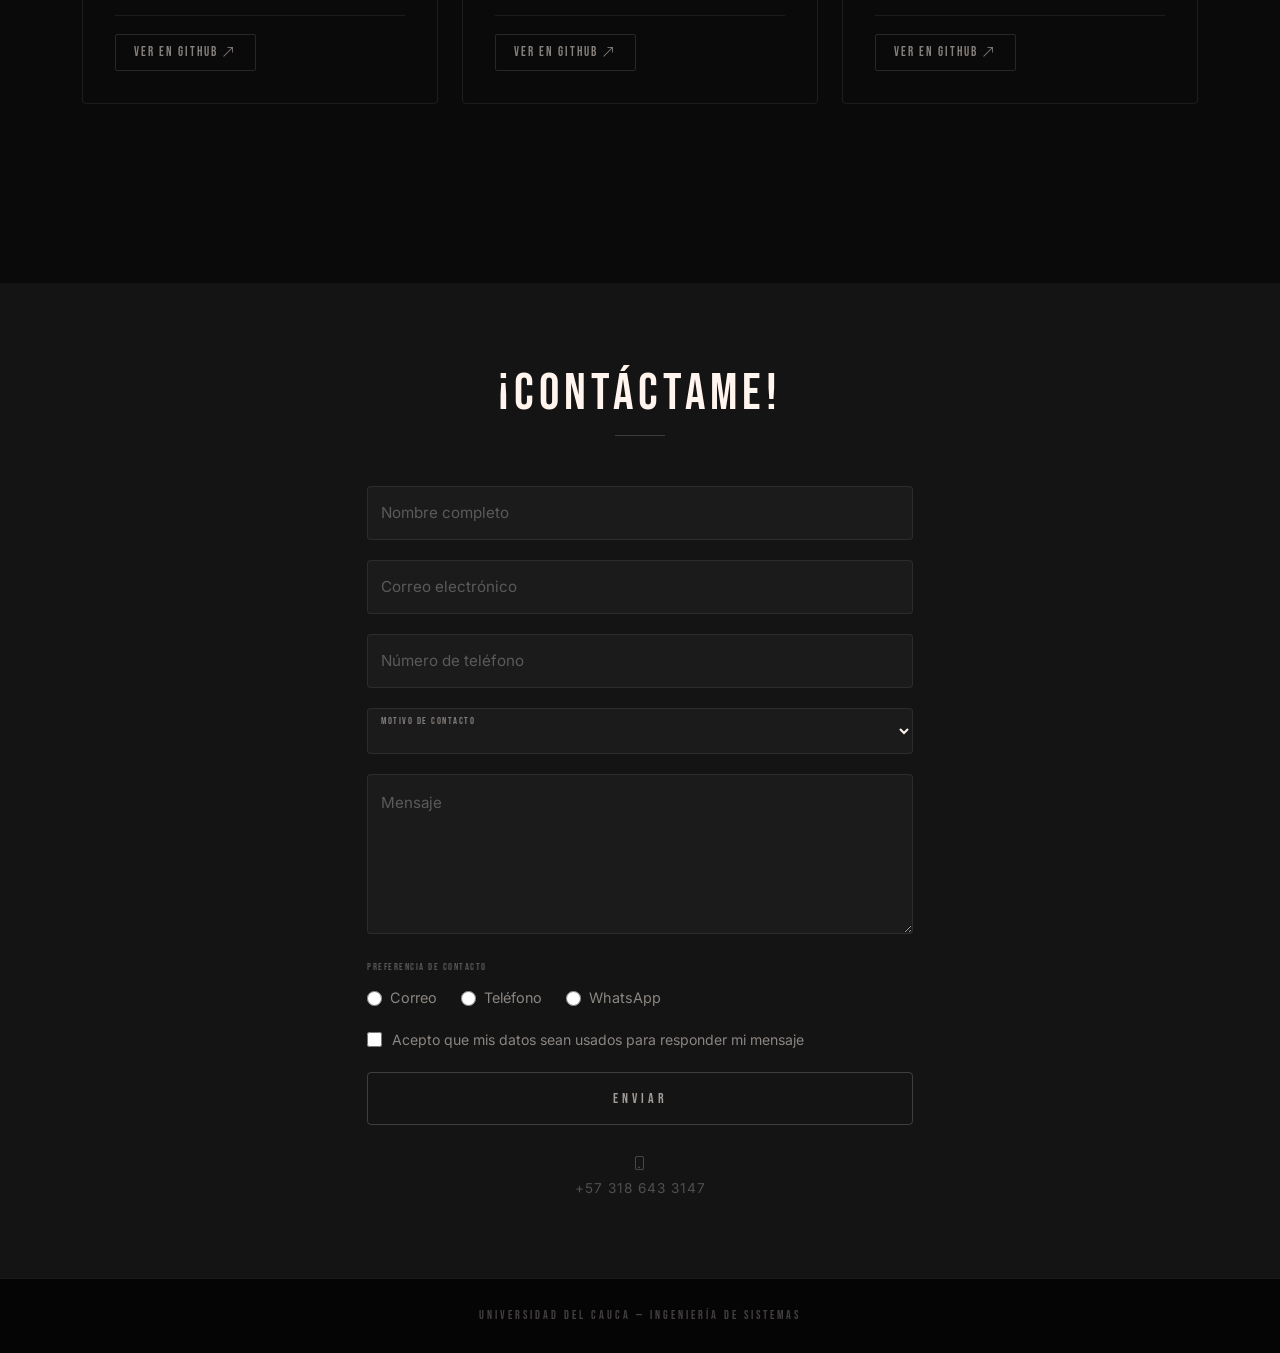
==== commit 4db76e7a: "se agrego un archivo readme.txt que guia el uso , aborda explicaciones y tecnologia" ====
--- a/SPA(SANTIAGO BASTIDAS)/index.html
+++ b/SPA(SANTIAGO BASTIDAS)/index.html
@@ -201,7 +201,7 @@
                             </div>
                         </div>
                         <div class="card-footer-proyecto">
-                            <a href="https://github.com/SantiagoBastidas04" target="_blank" class="btn-github">
+                            <a href="https://github.com/Alexmax404/PIEDRA-AZUL---SWIII-" target="_blank" class="btn-github">
                                 Ver en GitHub <i class="bi bi-arrow-up-right"></i>
                             </a>
                         </div>
